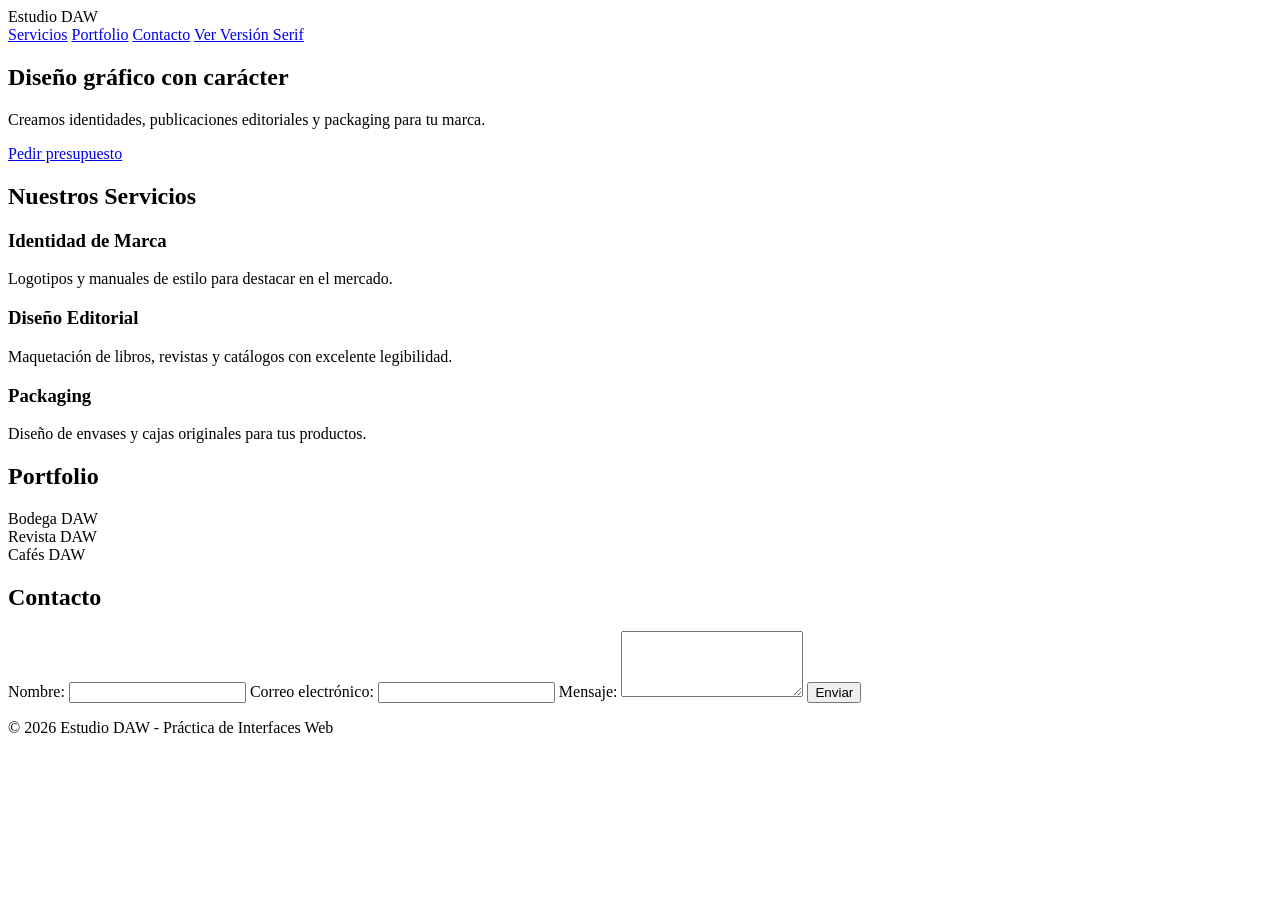
==== index-sans.html @ 8af775fa "Add files via upload" ====
<!DOCTYPE html>
<html lang="es">
<head>
    <meta charset="UTF-8">
    <meta name="viewport" content="width=device-width, initial-scale=1.0">
    <title>Estudio DAW - Versión Serif</title>
    <link rel="stylesheet" href="estilos/base.css">
    <link rel="stylesheet" href="estilos/sans.css">
</head>
<body>

    <header>
        <div class="logo">Estudio DAW</div>
        <nav>
            <a href="#servicios">Servicios</a>
            <a href="#portfolio">Portfolio</a>
            <a href="#contacto">Contacto</a>
            <a href="index-serif.html" class="cambio-version">Ver Versión Serif</a>
        </nav>
    </header>

    <main>
        <section class="hero">
            <h1>Diseño gráfico con carácter</h1>
            <p>Creamos identidades, publicaciones editoriales y packaging para tu marca.</p>
            <a href="#contacto" class="boton">Pedir presupuesto</a>
        </section>

        <section id="servicios" class="seccion">
            <h2>Nuestros Servicios</h2>
            <div class="grid">
                <article class="tarjeta">
                    <h3>Identidad de Marca</h3>
                    <p>Logotipos y manuales de estilo para destacar en el mercado.</p>
                </article>
                <article class="tarjeta">
                    <h3>Diseño Editorial</h3>
                    <p>Maquetación de libros, revistas y catálogos con excelente legibilidad.</p>
                </article>
                <article class="tarjeta">
                    <h3>Packaging</h3>
                    <p>Diseño de envases y cajas originales para tus productos.</p>
                </article>
            </div>
        </section>

        <section id="portfolio" class="seccion gris">
            <h2>Portfolio</h2>
            <div class="grid">
                <div class="caja-trabajo color1">Bodega DAW</div>
                <div class="caja-trabajo color2">Revista DAW</div>
                <div class="caja-trabajo color3">Cafés DAW</div>
            </div>
        </section>

        <section id="contacto" class="seccion">
            <h2>Contacto</h2>
            <form action="#" method="post" class="formulario">
                <label for="nombre">Nombre:</label>
                <input type="text" id="nombre" name="nombre" required>

                <label for="email">Correo electrónico:</label>
                <input type="email" id="email" name="email" required>

                <label for="mensaje">Mensaje:</label>
                <textarea id="mensaje" name="mensaje" rows="4" required></textarea>

                <button type="submit" class="boton">Enviar</button>
            </form>
        </section>
    </main>

    <footer>
        <p>&copy; 2026 Estudio DAW - Práctica de Interfaces Web</p>
    </footer>

</body>
</html>
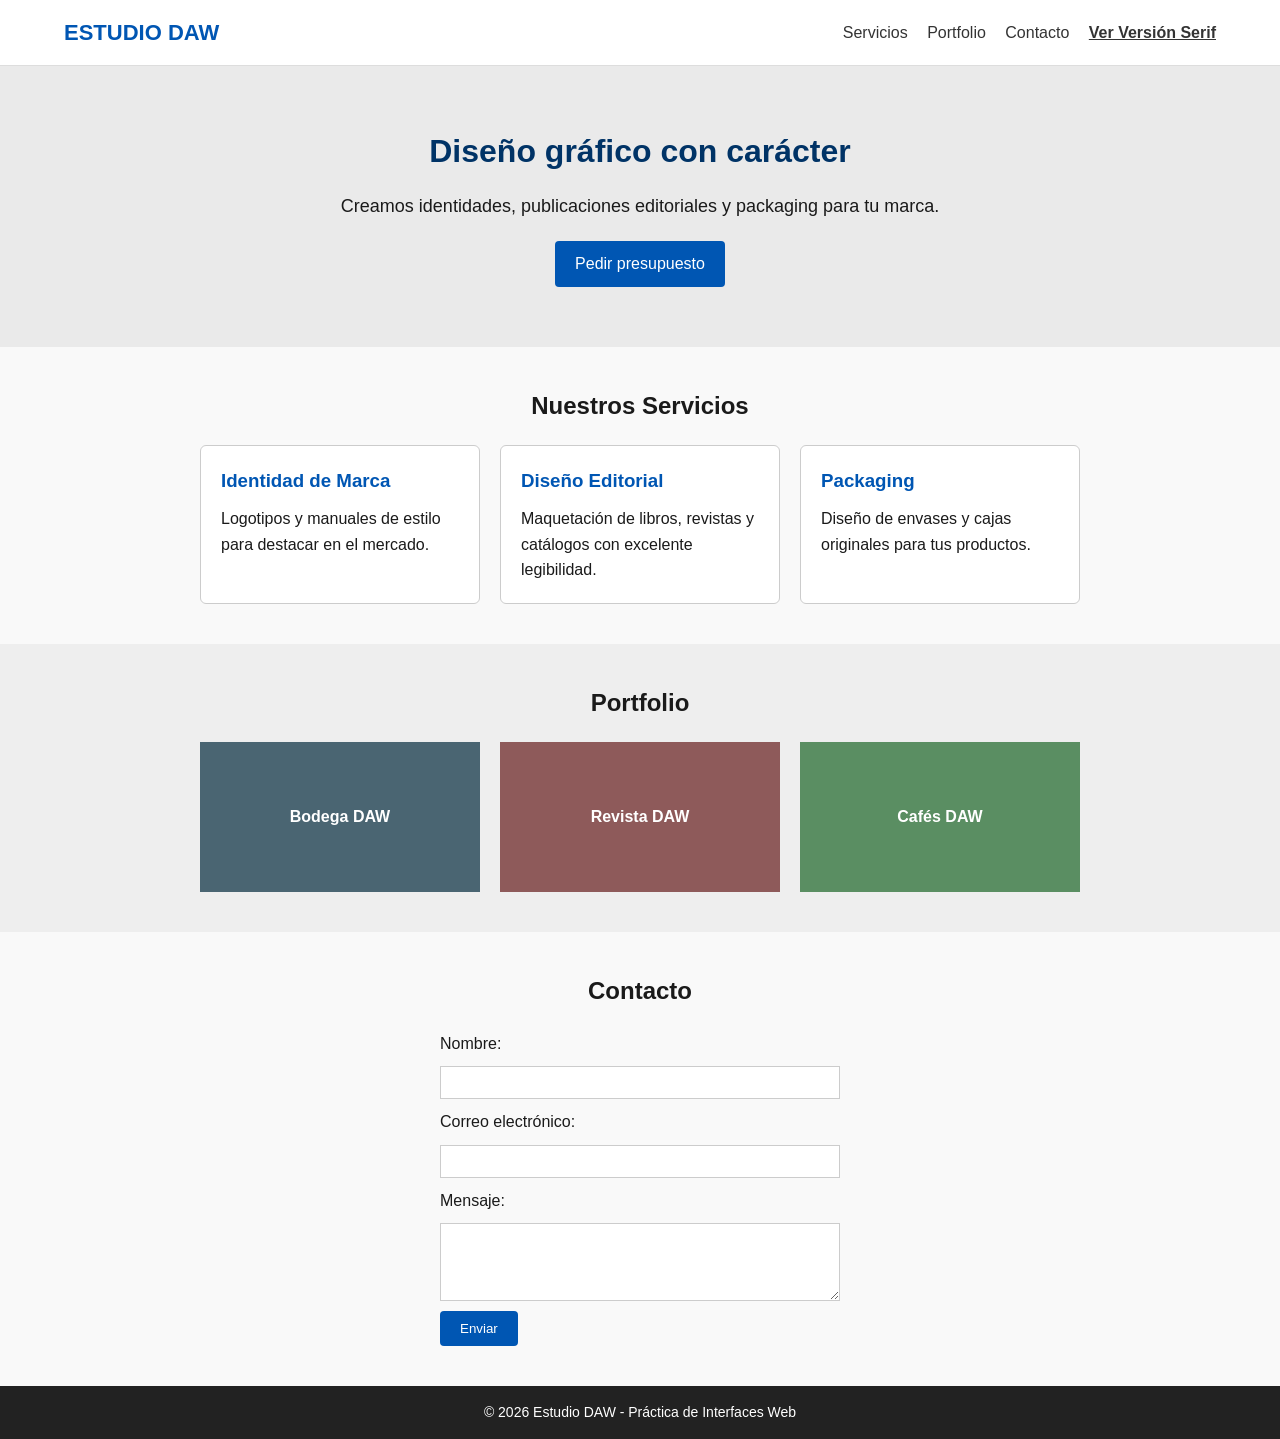
==== commit dd2937d4: "cambios3" ====
--- a/index-sans.html
+++ b/index-sans.html
@@ -15,7 +15,7 @@
             <a href="#servicios">Servicios</a>
             <a href="#portfolio">Portfolio</a>
             <a href="#contacto">Contacto</a>
-            <a href="index-serif.html" class="cambio-version">Ver Versión Serif</a>
+            <a href="index.html" class="cambio-version">Ver Versión Serif</a>
         </nav>
     </header>
 
--- a/estilos/base.css
+++ b/estilos/base.css
@@ -0,0 +1,119 @@
+* {
+    box-sizing: border-box;
+    margin: 0;
+    padding: 0;
+}
+
+body {
+    background-color: #f9f9f9;
+    line-height: 1.6;
+}
+
+header {
+    background-color: #ffffff;
+    padding: 15px 5%;
+    display: flex;
+    justify-content: space-between;
+    align-items: center;
+    border-bottom: 1px solid #ddd;
+}
+
+nav a {
+    margin-left: 15px;
+    text-decoration: none;
+    color: #333;
+}
+
+nav a.cambio-version {
+    font-weight: bold;
+    text-decoration: underline;
+}
+
+.hero {
+    text-align: center;
+    padding: 60px 20px;
+    background-color: #eaeaea;
+}
+
+.hero h1 {
+    font-size: 32px;
+    margin-bottom: 15px;
+}
+
+.hero p {
+    font-size: 18px;
+    margin-bottom: 20px;
+}
+
+.seccion {
+    padding: 40px 5%;
+    text-align: center;
+}
+
+.gris {
+    background-color: #eee;
+}
+
+.grid {
+    display: flex;
+    justify-content: center;
+    gap: 20px;
+    flex-wrap: wrap;
+    margin-top: 20px;
+}
+
+.tarjeta {
+    background: white;
+    border: 1px solid #ccc;
+    padding: 20px;
+    width: 280px;
+    text-align: left;
+}
+
+.caja-trabajo {
+    width: 280px;
+    height: 150px;
+    color: white;
+    display: flex;
+    align-items: center;
+    justify-content: center;
+    font-weight: bold;
+}
+
+.color1 { background-color: #4a6572; }
+.color2 { background-color: #8e5a5a; }
+.color3 { background-color: #5a8e62; }
+
+.formulario {
+    max-width: 400px;
+    margin: 20px auto 0 auto;
+    text-align: left;
+    display: flex;
+    flex-direction: column;
+    gap: 10px;
+}
+
+.formulario input, 
+.formulario textarea {
+    padding: 8px;
+    border: 1px solid #ccc;
+    width: 100%;
+}
+
+.boton {
+    display: inline-block;
+    padding: 10px 20px;
+    color: white;
+    text-decoration: none;
+    border: none;
+    cursor: pointer;
+    align-self: flex-start;
+}
+
+footer {
+    background-color: #222;
+    color: white;
+    text-align: center;
+    padding: 15px;
+    font-size: 14px;
+}
--- a/estilos/sans.css
+++ b/estilos/sans.css
@@ -0,0 +1,34 @@
+body {
+    font-family: Arial, Helvetica, sans-serif;
+    color: #1a1a1a;
+}
+
+.logo {
+    font-size: 22px;
+    font-weight: bold;
+    text-transform: uppercase;
+    color: #0056b3;
+}
+
+.hero h1 {
+    font-weight: 800;
+    color: #003366;
+}
+
+.tarjeta {
+    border-radius: 6px;
+}
+
+.tarjeta h3 {
+    color: #0056b3;
+    margin-bottom: 10px;
+}
+
+.boton {
+    background-color: #0056b3;
+    border-radius: 4px;
+}
+
+.boton:hover {
+    background-color: #003366;
+}
